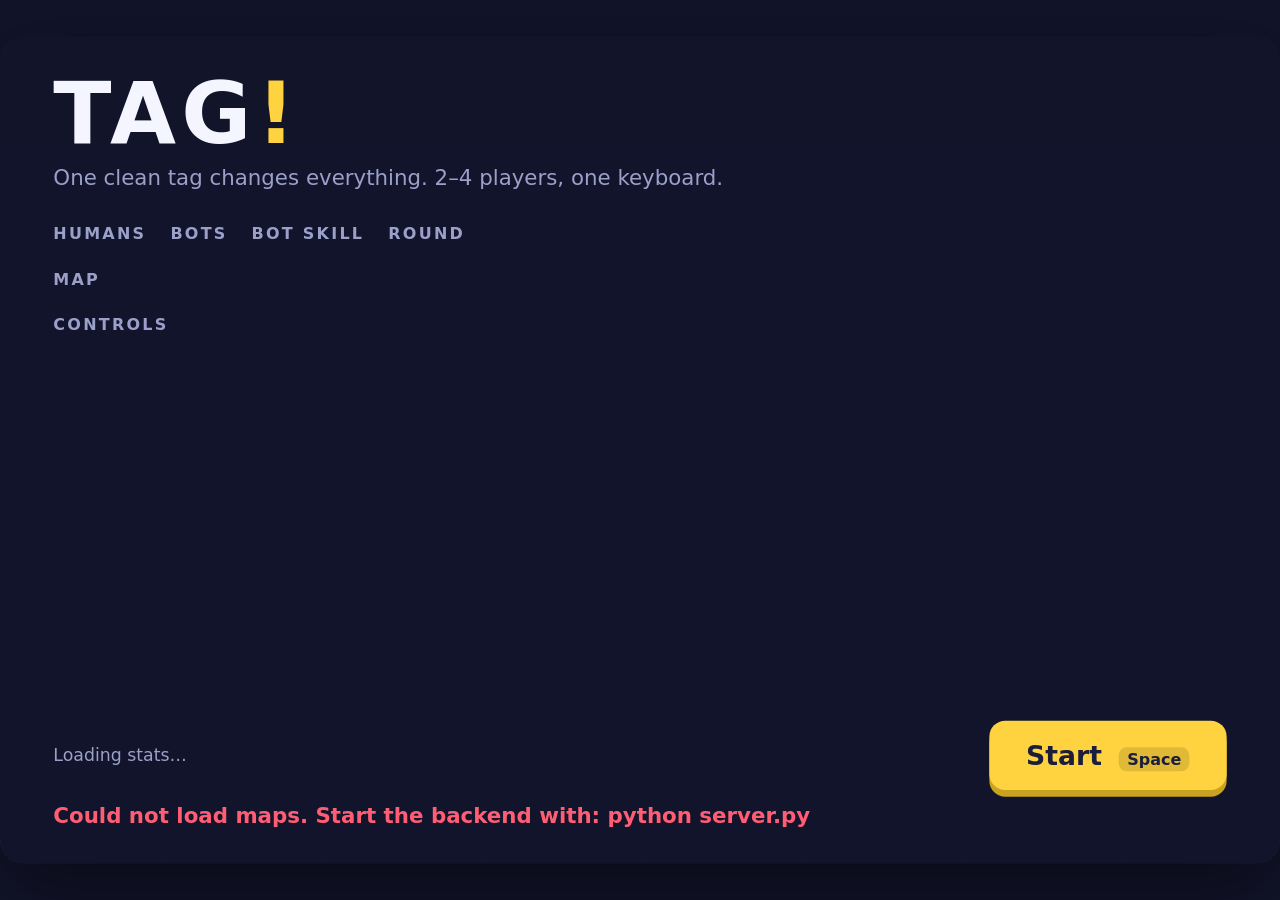
==== static/index.html @ 1eb9f20f "debugsss" ====
<!doctype html>
<html lang="en">
<head>
  <meta charset="utf-8">
  <meta name="viewport" content="width=device-width, initial-scale=1">
  <title>TAG</title>
  <link rel="stylesheet" href="style.css">
</head>
<body>
  <div id="frame">

    <!-- top bar, visible during a round -->
    <header id="hud" hidden>
      <div id="chips"></div>
      <div id="timer"><span id="timer-num">30</span><div id="timer-bar"><i></i></div></div>
      <div id="round-label">Round 1</div>
    </header>

    <!-- the arena: platforms and players are plain divs styled by CSS -->
    <main id="arena" aria-label="game arena"></main>

    <!-- 3-2-1 / GO -->
    <div id="banner" hidden></div>

    <!-- menu -->
    <section id="menu" class="panel">
      <h1>TAG<span>!</span></h1>
      <p class="tagline">One clean tag changes everything. 2&ndash;4 players, one keyboard.</p>

      <div class="row opts">
        <div class="group">
          <h2>Humans</h2>
          <div class="seg" id="seg-humans" role="radiogroup"></div>
        </div>
        <div class="group">
          <h2>Bots</h2>
          <div class="seg" id="seg-bots" role="radiogroup"></div>
        </div>
        <div class="group" id="grp-skill">
          <h2>Bot skill</h2>
          <div class="seg" id="seg-skill" role="radiogroup"></div>
        </div>
        <div class="group">
          <h2>Round</h2>
          <div class="seg" id="seg-seconds" role="radiogroup"></div>
        </div>
      </div>

      <h2>Map</h2>
      <div id="maps" role="radiogroup"></div>

      <h2>Controls</h2>
      <div id="controls"></div>

      <div class="row foot">
        <div id="stats">Loading stats&hellip;</div>
        <button id="start" class="big">Start <kbd>Space</kbd></button>
      </div>
      <p id="error" hidden></p>
    </section>

    <!-- end of round -->
    <section id="over" class="panel" hidden>
      <h2 id="over-title"></h2>
      <p id="over-sub"></p>
      <div id="standings"></div>
      <div class="row center">
        <button id="again" class="big">Next round <kbd>Enter</kbd></button>
        <button id="to-menu" class="ghost">Menu <kbd>Esc</kbd></button>
      </div>
    </section>

  </div>
  <script src="game.js"></script>
</body>
</html>
---- static/style.css ----
/* ---------- tokens ---------- */
:root {
  --bg: #12142a;
  --frame: #1b1e3b;
  --arena-a: #262a52;
  --arena-b: #1f2347;
  --ink: #f4f5ff;
  --muted: #9aa0c8;
  --line: #343969;
  --accent: #ffd23f;
  --solid: #5a62a8;
  --solid-top: #8b94e0;
  --oneway: #3fd0c9;
  --p1: #ff5d73;
  --p2: #4da3ff;
  --p3: #52d681;
  --p4: #ffb347;
  --radius: 14px;
}

* { box-sizing: border-box; }

html, body {
  margin: 0;
  height: 100%;
  background: var(--bg);
  color: var(--ink);
  font-family: ui-rounded, "Nunito", "Segoe UI", system-ui, -apple-system, sans-serif;
  overflow: hidden;
}

body { display: grid; place-items: center; }

[hidden] { display: none !important; }

/* The whole game lives in a fixed 960x620 frame that game.js scales to fit the window. */
#frame {
  position: relative;
  width: 960px;
  height: 620px;
  flex: none;
  background: var(--frame);
  border-radius: 18px;
  box-shadow: 0 20px 60px rgba(0, 0, 0, .45);
  overflow: hidden;
  transform-origin: center center;
}

/* ---------- HUD ---------- */
#hud {
  position: absolute; inset: 0 0 auto 0;
  height: 80px;
  display: grid;
  grid-template-columns: 1fr auto 1fr;
  align-items: center;
  padding: 0 20px;
}
#chips { display: flex; gap: 10px; }
.chip {
  display: flex; align-items: center; gap: 8px;
  padding: 6px 12px 6px 8px;
  background: rgba(255, 255, 255, .06);
  border: 2px solid transparent;
  border-radius: 999px;
  font-weight: 800;
  font-size: 15px;
  transition: border-color .15s, background .15s;
}
.chip i { width: 18px; height: 18px; border-radius: 6px; background: var(--c); display: block; }
.chip b { font-variant-numeric: tabular-nums; color: var(--muted); font-weight: 800; }
.chip.it { border-color: var(--accent); background: rgba(255, 210, 63, .12); }
.chip.it::after { content: "IT"; font-size: 11px; color: #1b1e3b; background: var(--accent); border-radius: 6px; padding: 1px 5px; }

#timer { text-align: center; width: 150px; }
#timer-num { font-size: 40px; font-weight: 900; line-height: 1; font-variant-numeric: tabular-nums; }
#timer-bar { height: 6px; margin-top: 6px; border-radius: 3px; background: rgba(255,255,255,.1); overflow: hidden; }
#timer-bar i { display: block; height: 100%; width: 100%; background: var(--accent); transform-origin: left; transform: scaleX(var(--t, 1)); }
#timer.hurry #timer-num { color: var(--p1); animation: pulse .5s ease-in-out infinite alternate; }
#timer.hurry #timer-bar i { background: var(--p1); }
#round-label { justify-self: end; color: var(--muted); font-weight: 800; letter-spacing: .06em; text-transform: uppercase; font-size: 13px; }

@keyframes pulse { to { transform: scale(1.18); } }

/* ---------- arena ---------- */
#arena {
  position: absolute; left: 0; top: 80px;
  width: 960px; height: 540px;
  background:
    linear-gradient(rgba(255,255,255,.035) 1px, transparent 1px) 0 0 / 40px 40px,
    linear-gradient(90deg, rgba(255,255,255,.035) 1px, transparent 1px) 0 0 / 40px 40px,
    linear-gradient(180deg, var(--arena-a), var(--arena-b));
  overflow: hidden;
}

.platform { position: absolute; border-radius: 6px; }
.platform.solid {
  background: linear-gradient(180deg, var(--solid-top) 0 6px, var(--solid) 6px);
}
.platform.oneway {
  background: var(--oneway);
  border-radius: 8px;
  box-shadow: 0 6px 0 rgba(0, 0, 0, .18);
}

.pad {
  position: absolute; border-radius: 5px 5px 2px 2px;
  background: repeating-linear-gradient(90deg, var(--accent) 0 10px, #ff9f1c 10px 20px);
  transform-origin: bottom;
}
.pad.boing { animation: boing .3s ease-out; }
@keyframes boing { 40% { transform: scaleY(2.2); } }

.portal {
  position: absolute; border-radius: 50%;
  background: radial-gradient(ellipse at center, #fff 0 12%, #c07bff 40%, #6a2cff 100%);
  box-shadow: 0 0 22px #a05cff, inset 0 0 12px rgba(255,255,255,.6);
  animation: portal 1.6s linear infinite;
}
@keyframes portal { 50% { filter: hue-rotate(40deg) brightness(1.25); } }

/* ---------- players ---------- */
.player {
  position: absolute; left: 0; top: 0;
  width: 36px; height: 36px;
  will-change: transform;
}
.body {
  position: absolute; inset: 0;
  background: var(--c);
  border-radius: 11px;
  box-shadow: inset 0 -5px 0 rgba(0, 0, 0, .18);
  transform-origin: center bottom;
  transition: transform .08s;
}
.player[data-face="-1"] .body { transform: scaleX(-1); } /* mirror eyes */
.player[data-face="-1"] .tag-no { transform: scaleX(-1); } /* ...but keep the number readable */
.player.air .body { transform: scaleY(1.12) scaleX(.92); }
.player[data-face="-1"].air .body { transform: scaleX(-.92) scaleY(1.12); }

.eye {
  position: absolute; top: 9px; width: 11px; height: 13px;
  background: #fff; border-radius: 50%;
}
.eye:nth-child(1) { left: 6px; }
.eye:nth-child(2) { left: 19px; }
.eye::after {
  content: ""; position: absolute; right: 1px; top: 4px;
  width: 5px; height: 6px; background: #1b1e3b; border-radius: 50%;
}
.tag-no {
  position: absolute; left: 0; right: 0; bottom: 3px; text-align: center;
  font-size: 9px; font-weight: 900; color: rgba(0, 0, 0, .35);
}

.player[data-id="1"] { --c: var(--p1); }
.player[data-id="2"] { --c: var(--p2); }
.player[data-id="3"] { --c: var(--p3); }
.player[data-id="4"] { --c: var(--p4); }

/* the chaser: gold arrow bobbing overhead + glow */
.player.it::before {
  content: ""; position: absolute; left: 50%; top: -22px;
  margin-left: -9px;
  border: 9px solid transparent; border-top: 13px solid var(--accent); border-bottom: 0;
  animation: bob .55s ease-in-out infinite alternate;
  filter: drop-shadow(0 2px 0 rgba(0,0,0,.25));
}
.player.it .body { box-shadow: 0 0 0 3px var(--accent), 0 0 22px rgba(255, 210, 63, .55), inset 0 -5px 0 rgba(0,0,0,.18); }
.player.it.locked { animation: blink .18s steps(2) infinite; } /* can't tag yet */
.player.pop .body { animation: pop .35s ease-out; }

@keyframes bob { to { transform: translateY(5px); } }
@keyframes blink { 50% { opacity: .45; } }
@keyframes pop { 30% { transform: scale(1.5); } }

/* ---------- banner ---------- */
#banner {
  position: absolute; left: 0; right: 0; top: 230px;
  text-align: center;
  font-size: 120px; font-weight: 900; letter-spacing: .04em;
  text-shadow: 0 6px 0 rgba(0,0,0,.3);
  pointer-events: none;
  animation: banner .6s ease-out;
}
@keyframes banner { from { transform: scale(1.6); opacity: 0; } }

/* ---------- panels (menu / round over) ---------- */
.panel {
  position: absolute; inset: 0;
  padding: 26px 40px;
  background: rgba(18, 20, 42, .94);
  display: flex; flex-direction: column;
}
#over { align-items: center; justify-content: center; text-align: center; }
#over h2 { font-size: 44px; margin: 0 0 6px; color: var(--ink); text-transform: none; letter-spacing: 0; }
#over p { margin: 0 0 22px; color: var(--muted); font-size: 18px; }

h1 { font-size: 64px; margin: 0; line-height: 1; letter-spacing: .06em; }
h1 span { color: var(--accent); }
.tagline { margin: 6px 0 14px; color: var(--muted); }
h2 { margin: 12px 0 8px; font-size: 12px; letter-spacing: .14em; text-transform: uppercase; color: var(--muted); }

.row { display: flex; gap: 40px; align-items: flex-end; }
.row.foot { margin-top: auto; justify-content: space-between; align-items: center; }
.row.center { justify-content: center; gap: 14px; }

.seg { display: flex; gap: 6px; }
.seg button, .ghost {
  font: inherit; font-weight: 800; color: var(--ink);
  background: rgba(255,255,255,.06);
  border: 2px solid var(--line);
  padding: 8px 16px; border-radius: 10px; cursor: pointer;
}
.seg button[aria-checked="true"] { background: var(--accent); color: #1b1e3b; border-color: var(--accent); }
.seg button:hover:not([aria-checked="true"]), .ghost:hover { border-color: var(--muted); }

.row.opts { gap: 18px; }
.opts .seg { gap: 4px; }
.opts .seg button { padding: 7px 8px; min-width: 32px; }
.group.dim { opacity: .35; }

/* bots get an antenna and a BOT tag in the HUD */
.player.bot .body::after {
  content: ""; position: absolute; left: 50%; top: -9px; width: 2px; height: 9px;
  margin-left: -1px; background: rgba(255, 255, 255, .75);
}
.player.bot .body::before {
  content: ""; position: absolute; left: 50%; top: -13px; width: 7px; height: 7px;
  margin-left: -3.5px; border-radius: 50%; background: #fff;
}
.chip em { font-style: normal; font-size: 10px; font-weight: 900; letter-spacing: .06em; color: var(--muted); }

#maps { display: grid; grid-template-columns: repeat(3, 1fr); gap: 14px; }
.map-card {
  font: inherit; color: inherit; text-align: left; cursor: pointer;
  background: rgba(255,255,255,.04);
  border: 2px solid var(--line); border-radius: var(--radius);
  padding: 10px;
}
.map-card[aria-checked="true"] { border-color: var(--accent); background: rgba(255,210,63,.08); }
.map-card:hover { border-color: var(--muted); }
.map-card b { display: block; margin-top: 8px; }
.map-card small { color: var(--muted); }
.preview { position: relative; width: 100%; aspect-ratio: 16 / 9; background: var(--arena-b); border-radius: 8px; overflow: hidden; }
.preview i { position: absolute; border-radius: 2px; background: var(--oneway); }
.preview i.s { background: var(--solid-top); }
.preview i.pad { background: var(--accent); }
.preview i.portal { background: #b36bff; border-radius: 50%; animation: none; box-shadow: none; }

#controls { display: flex; gap: 12px; }
.ctl {
  flex: 1; padding: 8px 10px; border-radius: 10px;
  background: rgba(255,255,255,.05);
  border-left: 6px solid var(--c);
  font-size: 13px; color: var(--muted);
}
.ctl b { color: var(--ink); display: block; font-size: 14px; }
.ctl.off { opacity: .3; }
kbd {
  font: inherit; font-size: 12px; font-weight: 800;
  background: rgba(0,0,0,.25); border-radius: 6px; padding: 2px 6px; margin-left: 6px;
}

button.big {
  font: inherit; font-weight: 900; font-size: 20px; color: #1b1e3b;
  background: var(--accent); border: 0; border-radius: 12px;
  padding: 14px 28px; cursor: pointer;
  box-shadow: 0 5px 0 #c9a21f;
}
button.big:active { transform: translateY(3px); box-shadow: 0 2px 0 #c9a21f; }
button.big kbd { background: rgba(0,0,0,.12); }
button:focus-visible { outline: 3px solid #fff; outline-offset: 2px; }

#stats { color: var(--muted); font-size: 13px; line-height: 1.5; }
#stats b { color: var(--ink); }
#error { color: var(--p1); margin: 10px 0 0; font-weight: 700; }

#standings { display: flex; gap: 14px; margin-bottom: 26px; }
.stand {
  min-width: 110px; padding: 14px; border-radius: var(--radius);
  background: rgba(255,255,255,.06); border-top: 6px solid var(--c);
}
.stand b { display: block; font-size: 34px; font-variant-numeric: tabular-nums; }
.stand span { color: var(--muted); font-weight: 800; font-size: 13px; }
.stand.lost { outline: 2px dashed var(--p1); }

@media (prefers-reduced-motion: reduce) {
  * { animation: none !important; transition: none !important; }
}
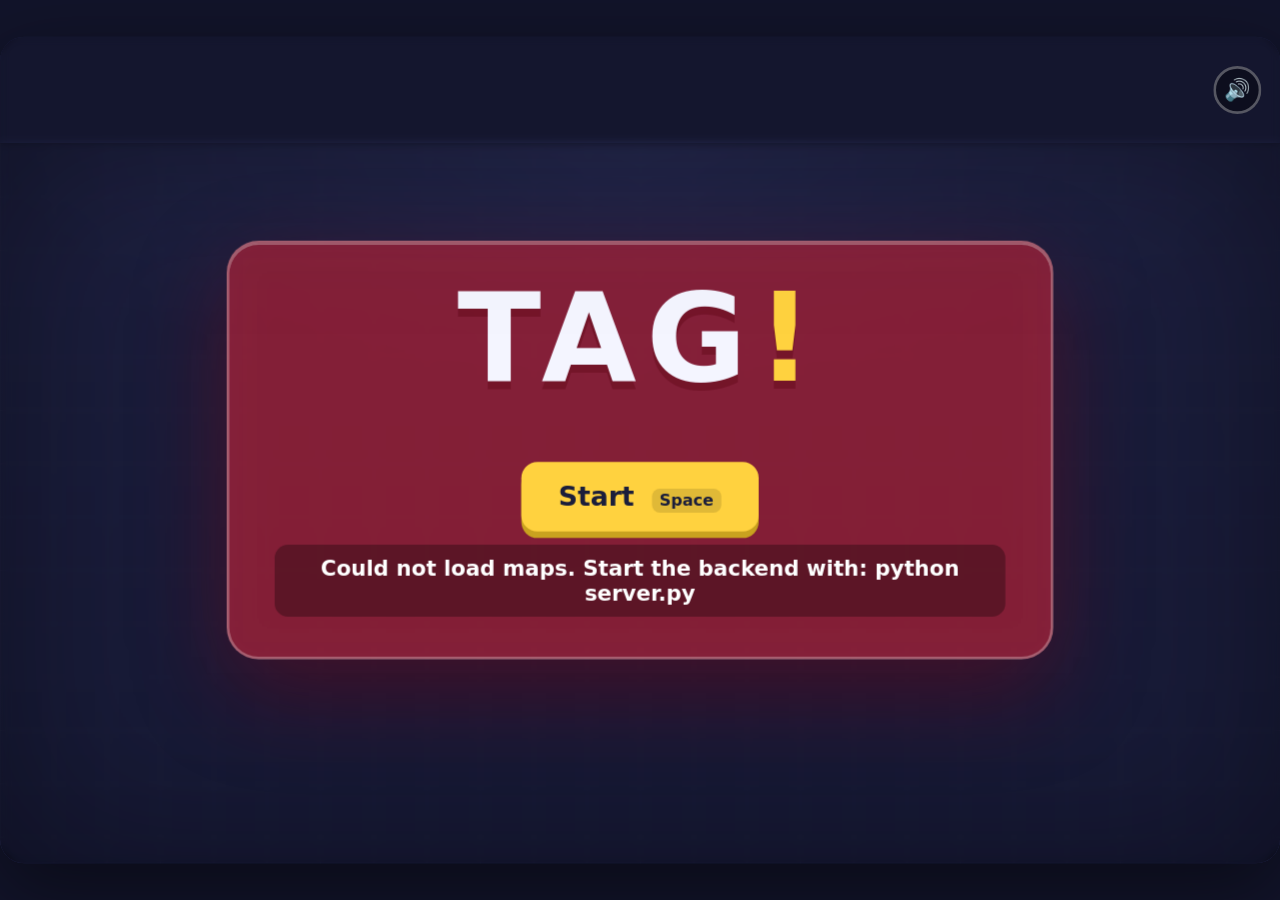
==== commit 7ae58dda: "update" ====
--- a/static/index.html
+++ b/static/index.html
@@ -12,7 +12,7 @@
     <!-- top bar, visible during a round -->
     <header id="hud" hidden>
       <div id="chips"></div>
-      <div id="timer"><span id="timer-num">30</span><div id="timer-bar"><i></i></div></div>
+      <div id="timer"><span id="timer-num">2:00</span><div id="timer-bar"><i></i></div></div>
       <div id="round-label">Round 1</div>
     </header>
 
@@ -22,41 +22,14 @@
     <!-- 3-2-1 / GO -->
     <div id="banner" hidden></div>
 
-    <!-- menu -->
-    <section id="menu" class="panel">
-      <h1>TAG<span>!</span></h1>
-      <p class="tagline">One clean tag changes everything. 2&ndash;4 players, one keyboard.</p>
-
-      <div class="row opts">
-        <div class="group">
-          <h2>Humans</h2>
-          <div class="seg" id="seg-humans" role="radiogroup"></div>
-        </div>
-        <div class="group">
-          <h2>Bots</h2>
-          <div class="seg" id="seg-bots" role="radiogroup"></div>
-        </div>
-        <div class="group" id="grp-skill">
-          <h2>Bot skill</h2>
-          <div class="seg" id="seg-skill" role="radiogroup"></div>
-        </div>
-        <div class="group">
-          <h2>Round</h2>
-          <div class="seg" id="seg-seconds" role="radiogroup"></div>
-        </div>
+    <!-- start popup: translucent red card over a live arena -->
+    <section id="menu">
+      <div class="popup">
+        <h1>TAG<span>!</span></h1>
+        <div id="controls"></div>
+        <button id="start" class="big">Start <kbd>Space</kbd></button>
+        <p id="error" hidden></p>
       </div>
-
-      <h2>Map</h2>
-      <div id="maps" role="radiogroup"></div>
-
-      <h2>Controls</h2>
-      <div id="controls"></div>
-
-      <div class="row foot">
-        <div id="stats">Loading stats&hellip;</div>
-        <button id="start" class="big">Start <kbd>Space</kbd></button>
-      </div>
-      <p id="error" hidden></p>
     </section>
 
     <!-- end of round -->
@@ -70,7 +43,9 @@
       </div>
     </section>
 
+    <button id="mute" type="button" aria-label="Mute sound" aria-pressed="false" title="Mute (M)">🔊</button>
+
   </div>
   <script src="game.js"></script>
 </body>
-</html>
+</html>
--- a/static/style.css
+++ b/static/style.css
@@ -197,55 +197,14 @@
 
 h1 { font-size: 64px; margin: 0; line-height: 1; letter-spacing: .06em; }
 h1 span { color: var(--accent); }
-.tagline { margin: 6px 0 14px; color: var(--muted); }
 h2 { margin: 12px 0 8px; font-size: 12px; letter-spacing: .14em; text-transform: uppercase; color: var(--muted); }
 
 .row { display: flex; gap: 40px; align-items: flex-end; }
-.row.foot { margin-top: auto; justify-content: space-between; align-items: center; }
 .row.center { justify-content: center; gap: 14px; }
 
-.seg { display: flex; gap: 6px; }
-.seg button, .ghost {
-  font: inherit; font-weight: 800; color: var(--ink);
-  background: rgba(255,255,255,.06);
-  border: 2px solid var(--line);
-  padding: 8px 16px; border-radius: 10px; cursor: pointer;
-}
-.seg button[aria-checked="true"] { background: var(--accent); color: #1b1e3b; border-color: var(--accent); }
-.seg button:hover:not([aria-checked="true"]), .ghost:hover { border-color: var(--muted); }
-
-.row.opts { gap: 18px; }
-.opts .seg { gap: 4px; }
-.opts .seg button { padding: 7px 8px; min-width: 32px; }
-.group.dim { opacity: .35; }
-
-/* bots get an antenna and a BOT tag in the HUD */
-.player.bot .body::after {
-  content: ""; position: absolute; left: 50%; top: -9px; width: 2px; height: 9px;
-  margin-left: -1px; background: rgba(255, 255, 255, .75);
-}
-.player.bot .body::before {
-  content: ""; position: absolute; left: 50%; top: -13px; width: 7px; height: 7px;
-  margin-left: -3.5px; border-radius: 50%; background: #fff;
-}
-.chip em { font-style: normal; font-size: 10px; font-weight: 900; letter-spacing: .06em; color: var(--muted); }
-
-#maps { display: grid; grid-template-columns: repeat(3, 1fr); gap: 14px; }
-.map-card {
-  font: inherit; color: inherit; text-align: left; cursor: pointer;
-  background: rgba(255,255,255,.04);
-  border: 2px solid var(--line); border-radius: var(--radius);
-  padding: 10px;
-}
-.map-card[aria-checked="true"] { border-color: var(--accent); background: rgba(255,210,63,.08); }
-.map-card:hover { border-color: var(--muted); }
-.map-card b { display: block; margin-top: 8px; }
-.map-card small { color: var(--muted); }
-.preview { position: relative; width: 100%; aspect-ratio: 16 / 9; background: var(--arena-b); border-radius: 8px; overflow: hidden; }
-.preview i { position: absolute; border-radius: 2px; background: var(--oneway); }
-.preview i.s { background: var(--solid-top); }
-.preview i.pad { background: var(--accent); }
-.preview i.portal { background: #b36bff; border-radius: 50%; animation: none; box-shadow: none; }
+.ghost { font: inherit; font-weight: 800; color: var(--ink); background: rgba(255,255,255,.06);
+  border: 2px solid var(--line); padding: 8px 16px; border-radius: 10px; cursor: pointer; }
+.ghost:hover { border-color: var(--muted); }
 
 #controls { display: flex; gap: 12px; }
 .ctl {
@@ -271,8 +230,6 @@
 button.big kbd { background: rgba(0,0,0,.12); }
 button:focus-visible { outline: 3px solid #fff; outline-offset: 2px; }
 
-#stats { color: var(--muted); font-size: 13px; line-height: 1.5; }
-#stats b { color: var(--ink); }
 #error { color: var(--p1); margin: 10px 0 0; font-weight: 700; }
 
 #standings { display: flex; gap: 14px; margin-bottom: 26px; }
@@ -287,3 +244,123 @@
 @media (prefers-reduced-motion: reduce) {
   * { animation: none !important; transition: none !important; }
 }
+
+/* ---------- start popup ---------- */
+#menu { position: absolute; inset: 0; display: grid; place-items: center;
+  background: rgba(10, 10, 24, .35); backdrop-filter: blur(3px); animation: fade .4s ease-out; }
+.popup { width: 620px; padding: 26px 34px 30px; text-align: center;
+  background: rgba(214, 40, 62, .58); border: 2px solid rgba(255,255,255,.28); border-radius: 24px;
+  backdrop-filter: blur(14px) saturate(1.2);
+  box-shadow: 0 24px 70px rgba(120, 0, 20, .45), inset 0 1px 0 rgba(255,255,255,.35);
+  animation: popup .65s cubic-bezier(.2, 1.35, .35, 1) .1s backwards; }
+.popup h1 { font-size: 92px; letter-spacing: .08em; margin-bottom: 20px; text-shadow: 0 6px 0 rgba(90, 0, 15, .35); }
+.popup h1 span { display: inline-block; transform-origin: bottom; animation: bang 1.1s ease-in-out infinite; }
+.popup #controls { display: grid; grid-template-columns: repeat(2, 1fr); gap: 10px; margin-bottom: 26px; text-align: left; }
+.popup .ctl { font: inherit; font-size: 13px; text-align: left; cursor: pointer; border: 0;
+  border-left: 6px solid var(--c); border-radius: 10px; background: rgba(0,0,0,.22); color: rgba(255,255,255,.85);
+  transition: opacity .15s, translate .15s; }
+.popup .ctl b { color: #fff; font-size: 14px; }
+.popup .ctl:hover { translate: 0 -2px; }
+.popup .ctl.off { opacity: .45; }
+.popup #start { animation: beat 1.3s ease-in-out infinite; }
+.popup #error { color: #fff; background: rgba(0,0,0,.3); padding: 8px 12px; border-radius: 10px; }
+
+@keyframes fade { from { opacity: 0; } }
+@keyframes popup { from { translate: 0 50px; scale: .6; opacity: 0; } }
+@keyframes bang { 50% { translate: 0 -10px; scale: .9 1.15; } }
+@keyframes beat { 50% { scale: 1.06; } }
+
+/* ---------- arena entrance ---------- */
+.platform { animation: drop .55s cubic-bezier(.2, 1.5, .4, 1) backwards; animation-delay: calc(var(--i, 0) * 55ms); }
+.pad { animation: drop .5s cubic-bezier(.2, 1.5, .4, 1) .3s backwards; }
+.portal { animation: portal 1.6s linear infinite, grow .6s cubic-bezier(.2, 1.5, .4, 1) .4s backwards; }
+@keyframes drop { from { translate: 0 -60px; scale: 1 .4; opacity: 0; } }
+@keyframes grow { from { scale: 0; opacity: 0; } }
+
+/* ---------- player life ---------- */
+.player.spawning .body { animation: spawn .6s cubic-bezier(.2, 1.6, .4, 1) calc(var(--n, 0) * 90ms + .45s) backwards; }
+@keyframes spawn { from { scale: 0; translate: 0 -30px; } }
+.eye { animation: lid 4.2s infinite; }
+.player[data-id="2"] .eye { animation-delay: -1.4s; }
+.player[data-id="3"] .eye { animation-delay: -2.6s; }
+.player[data-id="4"] .eye { animation-delay: -3.4s; }
+@keyframes lid { 0%, 94%, 100% { scale: 1; } 97% { scale: 1 .1; } }
+.player.run:not(.pop) .body { animation: trot .26s ease-in-out infinite; }
+@keyframes trot { 50% { translate: 0 -2px; scale: 1.06 .93; } }
+.player.land:not(.pop) .body { animation: land .22s ease-out; }
+@keyframes land { 40% { scale: 1.25 .72; } }
+
+/* ---------- particles ---------- */
+.fx { position: absolute; left: 0; top: 0; pointer-events: none; z-index: 4; }
+.spark { width: 8px; height: 8px; margin: -4px 0 0 -4px; border-radius: 2px; background: var(--c, #fff);
+  animation: spark .6s cubic-bezier(.1, .7, .3, 1) forwards; }
+@keyframes spark { to { translate: var(--dx) var(--dy); scale: 0; rotate: 270deg; opacity: 0; } }
+.ring { width: 24px; height: 24px; margin: -12px 0 0 -12px; border: 4px solid var(--c, #fff); border-radius: 50%;
+  animation: ring .55s ease-out forwards; }
+@keyframes ring { to { scale: 5; opacity: 0; border-width: 1px; } }
+.dust { width: 12px; height: 12px; margin: -6px 0 0 -6px; border-radius: 50%; background: rgba(255,255,255,.4);
+  animation: dust .45s ease-out forwards; }
+@keyframes dust { to { translate: var(--dx) -8px; scale: 2.2; opacity: 0; } }
+.float { margin-left: -26px; font-weight: 900; font-size: 22px; color: var(--c, #fff); white-space: nowrap;
+  text-shadow: 0 3px 0 rgba(0,0,0,.35); animation: rise .8s ease-out forwards; }
+@keyframes rise { 0% { scale: .4; opacity: 0; } 20% { scale: 1.3; opacity: 1; } 100% { translate: 0 -46px; scale: 1; opacity: 0; } }
+
+/* ---------- feedback: tags, timer, last seconds ---------- */
+#arena.shake { animation: shake .32s linear; }
+@keyframes shake { 20% { translate: -6px 3px; } 40% { translate: 5px -4px; } 60% { translate: -4px -2px; } 80% { translate: 3px 3px; } }
+#arena::after { content: ""; position: absolute; inset: 0; pointer-events: none; z-index: 5; }
+#arena.hurry::after { animation: alarm .8s ease-in-out infinite alternate; }
+@keyframes alarm { from { box-shadow: inset 0 0 40px rgba(255, 93, 115, 0); } to { box-shadow: inset 0 0 110px rgba(255, 93, 115, .55); } }
+.chip.it { animation: chipPop .45s cubic-bezier(.2, 1.6, .4, 1); }
+@keyframes chipPop { from { scale: .8; } }
+#timer-num.tick { animation: tick .3s ease-out; }
+@keyframes tick { from { scale: 1.22; } }
+
+/* ---------- round over ---------- */
+#over:not([hidden]) { animation: fade .3s ease-out; }
+#over h2 { animation: drop .6s cubic-bezier(.2, 1.5, .4, 1) backwards; }
+.stand { animation: standIn .5s cubic-bezier(.2, 1.5, .4, 1) calc(var(--i, 0) * 100ms + .2s) backwards; }
+.stand.lost { animation: standIn .5s cubic-bezier(.2, 1.5, .4, 1) calc(var(--i, 0) * 100ms + .2s) backwards, wobble .6s ease-in-out 1s; }
+@keyframes standIn { from { translate: 0 30px; scale: .7; opacity: 0; } }
+@keyframes wobble { 25% { rotate: -4deg; } 75% { rotate: 4deg; } }
+
+/* ---------- sound toggle ---------- */
+#mute { position: absolute; top: 22px; right: 14px; z-index: 20; width: 36px; height: 36px; padding: 0;
+  border-radius: 50%; border: 2px solid rgba(255,255,255,.3); background: rgba(0,0,0,.35);
+  color: #fff; font-size: 16px; line-height: 1; cursor: pointer; }
+#mute:hover { border-color: #fff; }
+#mute[aria-pressed="true"] { opacity: .6; }
+#round-label { margin-right: 46px; }
+
+/* ---------- one-use portals ---------- */
+.portal.dyn { animation: portal 1.6s linear infinite, grow .45s cubic-bezier(.2, 1.5, .4, 1) backwards; }
+.portal.dyn.warn { animation: portal 1.6s linear infinite, warn .3s steps(2) infinite; }
+.portal.dyn.closing { animation: portal 1.6s linear infinite, shrink .4s ease-in forwards; }
+.portal.exit { background: radial-gradient(ellipse at center, #fff 0 12%, #6bffd6 40%, #0e9f78 100%);
+  box-shadow: 0 0 22px #2effc0, inset 0 0 12px rgba(255,255,255,.6); }
+@keyframes warn { 50% { opacity: .3; } }
+@keyframes shrink { to { scale: 0; opacity: 0; } }
+
+/* ---------- refinement pass ---------- */
+#arena {
+  background:
+    radial-gradient(ellipse 70% 55% at 50% 0%, rgba(130, 140, 255, .16), transparent 70%),
+    linear-gradient(rgba(255,255,255,.03) 1px, transparent 1px) 0 0 / 40px 40px,
+    linear-gradient(90deg, rgba(255,255,255,.03) 1px, transparent 1px) 0 0 / 40px 40px,
+    linear-gradient(180deg, var(--arena-a), var(--arena-b));
+}
+#arena::before { content: ""; position: absolute; inset: 0; pointer-events: none; z-index: 3;
+  box-shadow: inset 0 0 130px rgba(0, 0, 0, .38); }
+.platform.oneway { background: linear-gradient(180deg, #7ff0ea, var(--oneway) 45%, #2fb5ae);
+  box-shadow: inset 0 2px 0 rgba(255,255,255,.4), 0 6px 0 rgba(0,0,0,.2); }
+.platform.solid { background: linear-gradient(180deg, var(--solid-top) 0 6px, var(--solid) 6px);
+  box-shadow: inset 0 -4px 0 rgba(0,0,0,.18), 0 8px 18px rgba(0,0,0,.25); }
+.pad { box-shadow: inset 0 2px 0 rgba(255,255,255,.45); }
+.player::after { content: ""; position: absolute; left: 4px; right: 4px; bottom: -4px; height: 6px;
+  border-radius: 50%; background: rgba(0,0,0,.28); transition: opacity .1s; }
+.player.air::after { opacity: 0; }
+.chip { backdrop-filter: blur(4px); }
+#timer-num { letter-spacing: .02em; }
+button.big { transition: filter .15s, translate .15s; }
+button.big:hover { filter: brightness(1.08); translate: 0 -1px; }
+#mute:focus-visible, .popup .ctl:focus-visible { outline: 3px solid #fff; outline-offset: 2px; }
